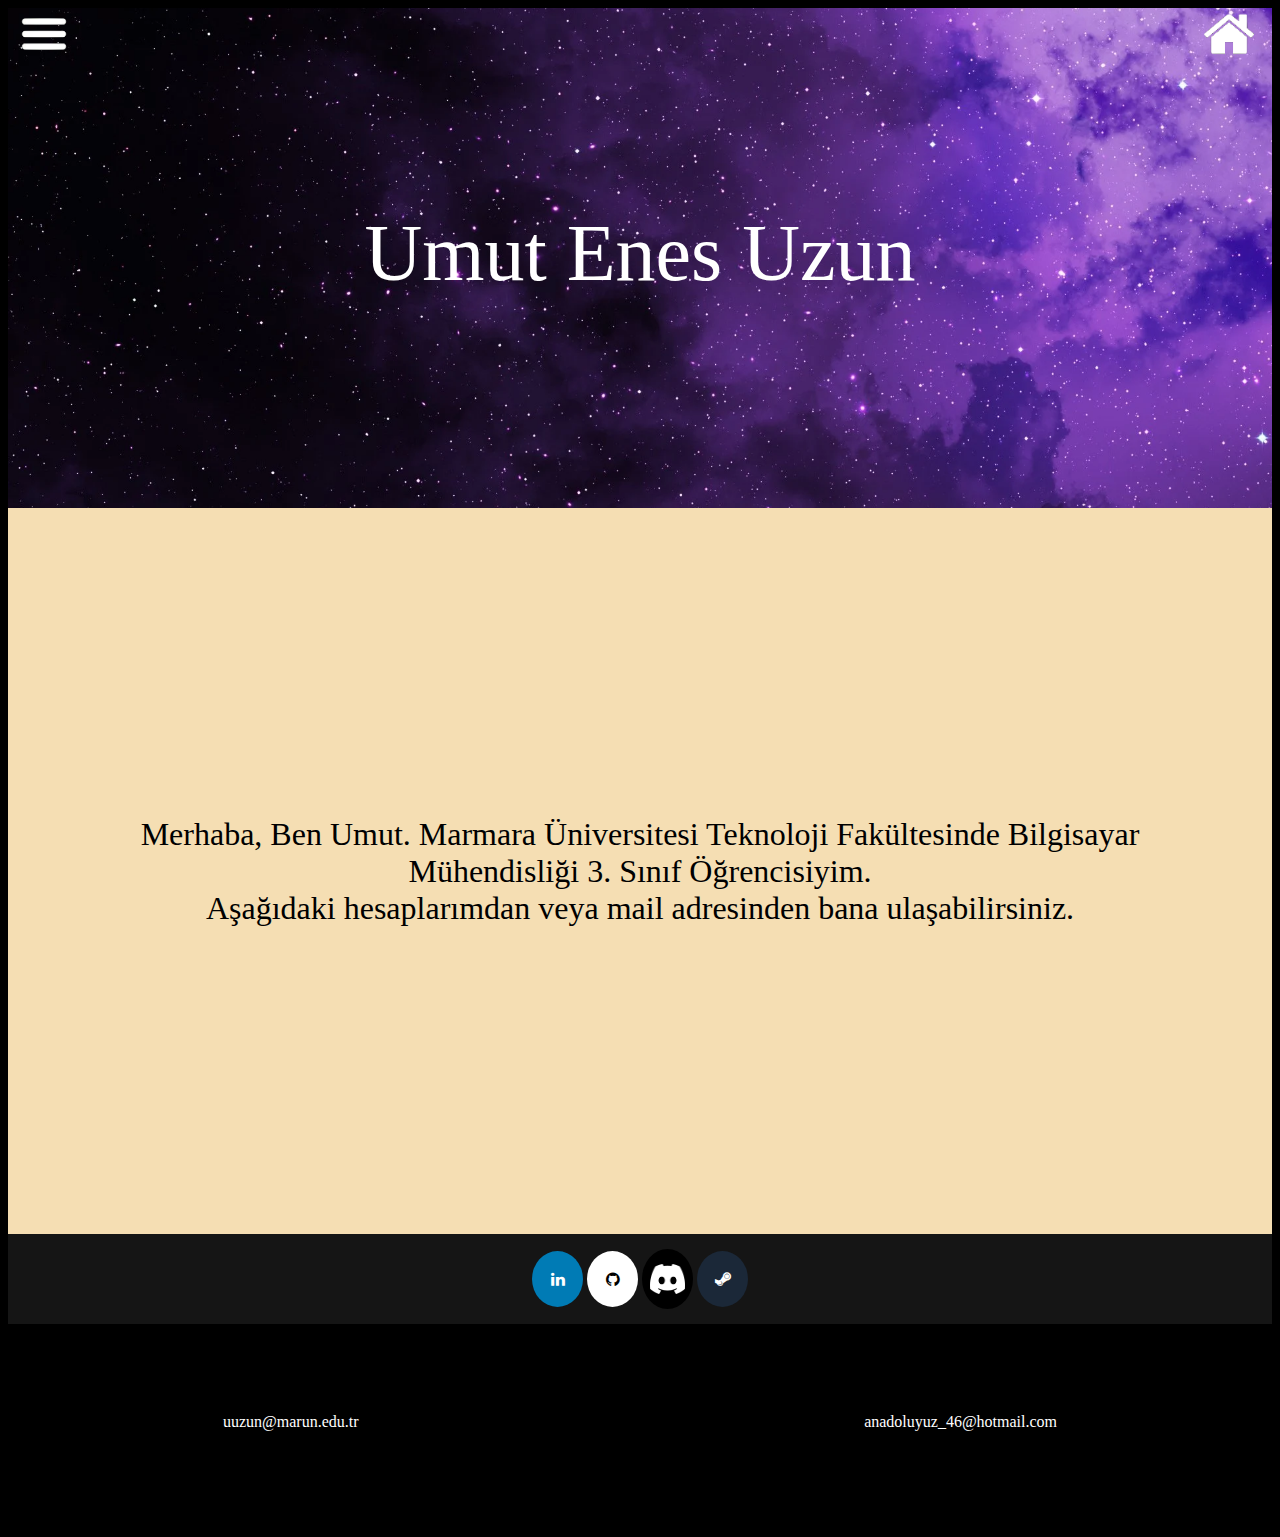
==== index.html @ 54afd212 "feat: update social links" ====
<html>
    <head>
        <link rel="stylesheet" href="assets/css/style.css">
        <link rel="stylesheet" href="https://cdnjs.cloudflare.com/ajax/libs/font-awesome/4.7.0/css/font-awesome.min.css">
        <title>Umut Enes Uzun</title>
        
        <script src="assets/scripts/script.js"></script>
        <meta name = "viewport" content="width=device-width", initial-scale="1">
    </head>
    
    <body>
        <header>

            <div id="mySidebar" class="sidebar">
                <a href="javascript:void(0)" class="closebtn" onclick="closeNav()">&times;</a>
                <a href="/about.html">Hakkında</a>
                <a href="/skills.html">Beceriler</a>
                <a href="/projects.html">Projeler</a>
              </div>
            <div class = "mainBar">
                    <button class="openbtn" onclick="openNav()">
                        <img border="0" alt="MENU" src="assets/images/menu.png" width="50" height="50">
                    </button>  
                    <a href="/index.html" id="home">
                        <img border="0" alt="HOME" src="assets/images/home.png" width="50" height="50">
                    </a>
            </div>
            <div class="centered" style="font-size: 80px;">Umut Enes Uzun</div>   
         </header>
        <section>
            <div class="index"> Merhaba, Ben Umut. Marmara Üniversitesi Teknoloji Fakültesinde Bilgisayar Mühendisliği 3. Sınıf Öğrencisiyim. <br> Aşağıdaki hesaplarımdan veya mail adresinden bana ulaşabilirsiniz. <br></div>
        </section>    
        <footer>
            <div class="social">
                    <a href="https://www.linkedin.com/in/umut-enes-uzun-592963269/" target="_blank" class="fa fa-linkedin"></a>

                    <a href="https://github.com/TheCrks/" target="_blank" class="fa fa-github"></a>
                    
                    <a href="https://discord.com/users/744295801098076221" target="_blank" class="fa fa-discord">
                        <img border="0" alt="MENU" src="assets/images/discord.png" width="35" height="30">
                    </a>

                    <a href="https://steamcommunity.com/profiles/76561198869839782" target="_blank" class="fa fa-steam"></a>
            </div>
            <div class="contacts">
                    <span id="pad">uuzun@marun.edu.tr</span>
                    <span>anadoluyuz_46@hotmail.com</span>
            </div>
        </footer>    
    </body>
</html>
---- assets/css/style.css ----
body{
    background-color: black;
    color: white;
}
/*Update*/
header{
    position: relative;
    height: 500px;
    background-image: url(../images/background.webp);
    background-repeat: no-repeat;
    background-size: cover;
}
img {
    border-radius: 5px;
}
.centered {
    position: absolute;
    top: 40%;
    width: 100%;
    text-align: center;
  }

section{
    padding: 5%;
    display: flex;
    flex-wrap: wrap;
    flex-direction: row;
    font-size: xx-large;
    color: black;
    text-align: center;
    align-items: center;
    height: 600px;
    background-color: wheat;
}

#projects_section{
    display: flex;
    height: fit-content;
    padding-top: 5%;
    padding-bottom: 5%;
    padding-left: 5%;
    align-items: left;
    text-align: left;
}


footer{
    height: 50px;
    margin-bottom: 20%;
}

.mainBar{
    z-index: 1;
    position: fixed;
    display: flex;
    justify-content: space-between;
    align-items: center;
    right: 1vw;
    left: 1vw;
    width: 97vw;
}

.sidebar {
    z-index: 2;
    height: 100%;
    width: 0;
    position: fixed;
    top: 0;
    left: 0;
    background-color: #111;
    overflow-x: hidden;
    padding-top: 60px;
    transition: 0.5s; 
  }


  .sidebar a {
    padding: 8px 8px 8px 32px;
    text-decoration: none;
    font-size: 25px;
    color: #818181;
    display: block;
    transition: 0.3s;
  }

  .sidebar .closebtn {
    z-index: 2;
    position: absolute;
    top: 0;
    right: 25px;
    font-size: 36px;
    margin-left: 50px;
  }

  .openbtn {
    background: none;
    cursor: pointer;
    border: none;
  }

  #skillList{
    width: 0;
    height: 0;
    overflow-x: hidden;
    overflow-y: hidden;
  }

  #skillSearch{
    display: flex;
    margin-left: 45%;
    flex-direction: column;
  }

  #ti{
    font-size: medium;
  }

  #skillSearch div{
    margin-bottom: 15px;
  }

  #main {
    transition: margin-left .5s; /* If you want a transition effect */
    padding: 20px;
  }
  

  @media screen and (max-height: 450px) {
    .sidebar {padding-top: 15px;}
    .sidebar a {font-size: 18px;}
  }

.social{
    display: flex;
    padding-top: 10px;
    padding-bottom: 10px;
    align-items: center;
    background-color: rgb(21, 21, 21);
    justify-content: center;
}
.fa {
  padding: 20px;
  font-size: 50px;
  width: 35px;
  text-align: center;
  text-decoration: none;
  margin: 5px 2px;
  border-radius: 50%;
}

.fa-linkedin {
  background: #007bb5;
  color: white;
}

.fa-github {
  background: white;
  color: black;
}

.fa-steam {
  background: #1b2838;
  color: white;
}

.fa-discord {
  padding-top: 15px;
  padding-bottom: 15px;
  background: #000000;
  color: white;
}

.fa:hover {
  opacity: 0.5;
}

.projects{
    flex-wrap: wrap;
    flex-direction: row;
    display: flex;
    margin-top: 50px;
    margin-left: 10px;
    margin-right: 70px;
    height: 300px;
    width: 500px;
    border: 3px solid chocolate;
    border-radius: 5px;
}

.projects div{
    font-size: medium;
    text-align: left;
    align-items: center;
    justify-content: center;
    display: flex;
    border: 3px solid chocolate;
    flex-grow: 1;
    border-radius: 5px;
    width: 40%;
    height: 70%;
    margin-left: 20px;
    margin-right: 20px;
    margin-top: 1%;
    margin-bottom: 5%;
}

.projects #left{
    margin-right: 0px;
    text-align: center;
    flex-grow: 0;
    width: 40%;
}

.projects .div_header{
    font-size: xx-large;
    flex-grow: 0;
    flex-shrink: 0;
    width: 454px;
    height: 10%;
    margin-bottom: 5%;
}

.projects .break{
    border: none;
    flex-basis: 100%;
    height: 0;
    margin: 0%;
  }

.space{
    width: 10%;
    display: flex;
    flex-grow: 1;
  }
.social a{
    padding-left: 8px;
    padding-right: 8px;
}
.contacts{
    display: flex;
    align-items: center;
    justify-content: center;
    padding-top: 7%;
}
a{
    text-decoration: none;
}
.contacts span#pad{
    padding-right: 40%;
}
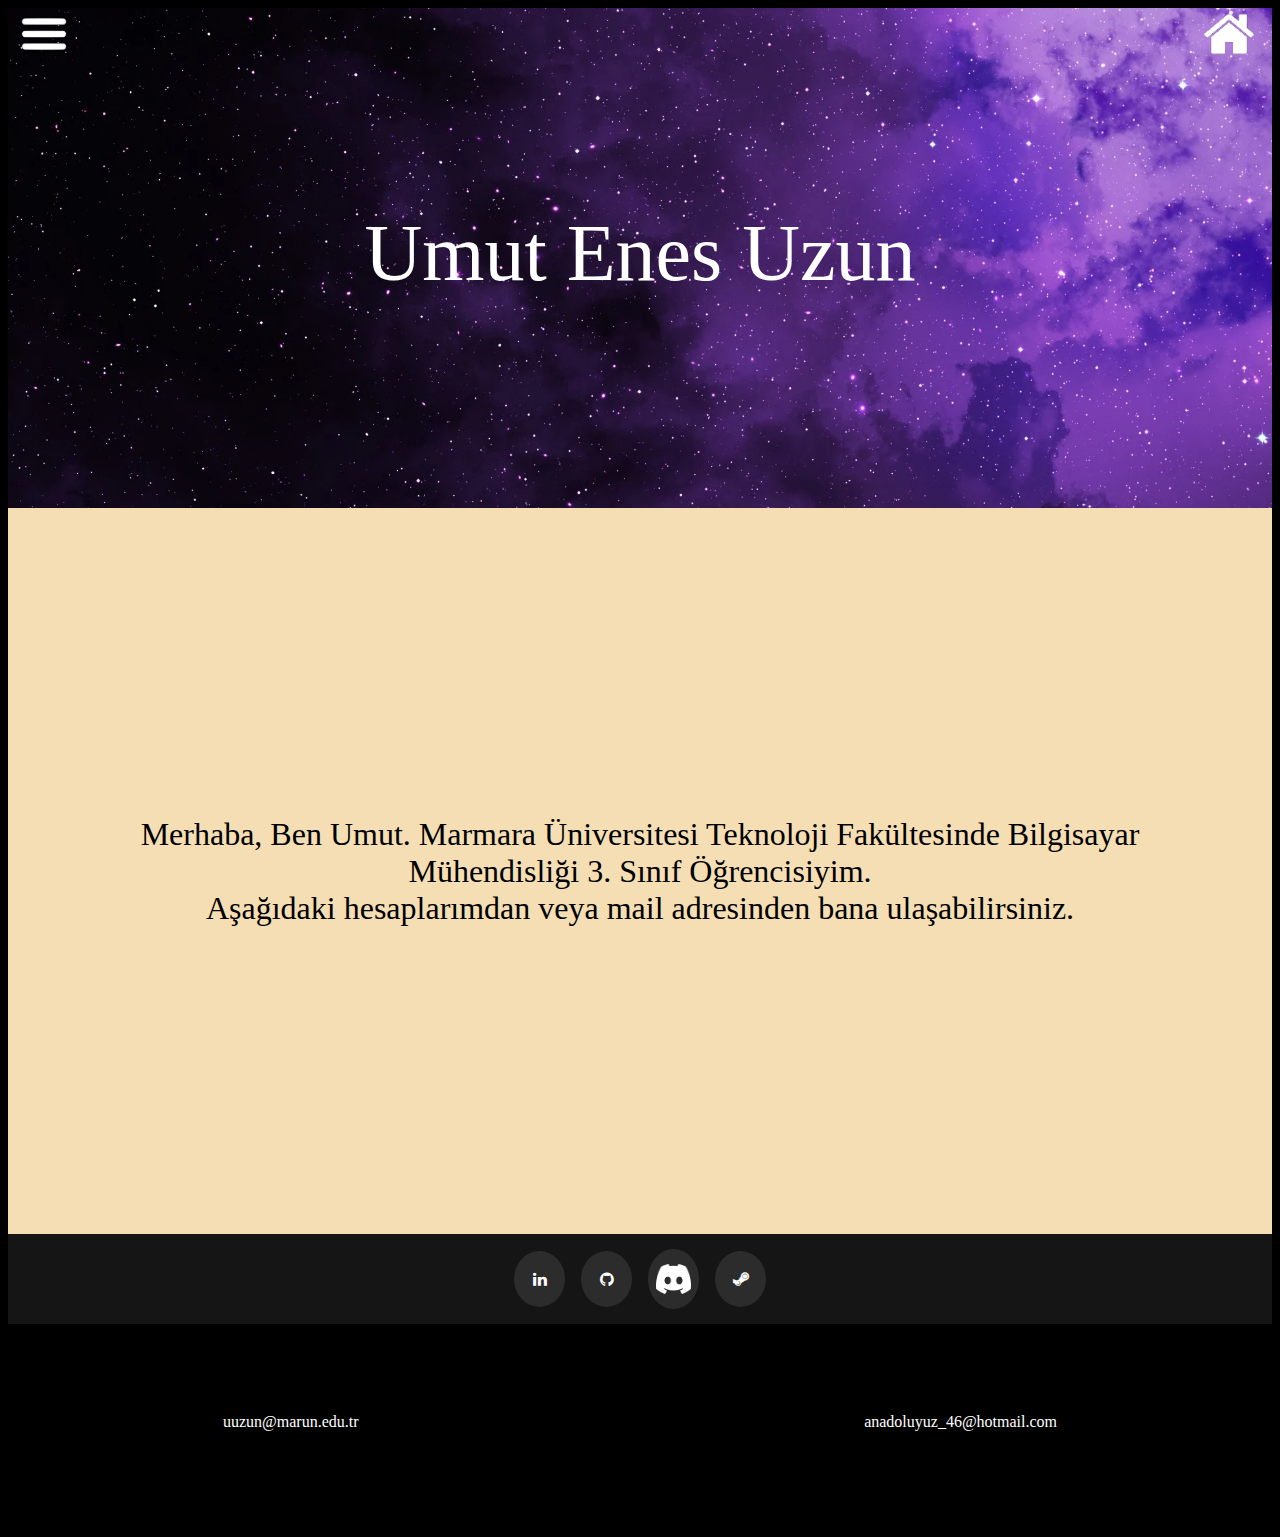
==== commit fcf6ed91: "feat: added icon effects" ====
--- a/index.html
+++ b/index.html
@@ -31,7 +31,7 @@
             <div class="index"> Merhaba, Ben Umut. Marmara Üniversitesi Teknoloji Fakültesinde Bilgisayar Mühendisliği 3. Sınıf Öğrencisiyim. <br> Aşağıdaki hesaplarımdan veya mail adresinden bana ulaşabilirsiniz. <br></div>
         </section>    
         <footer>
-            <div class="social">
+            <div class="social hi-icon-wrap hi-icon-effect-1 hi-icon-effect-1a">
                     <a href="https://www.linkedin.com/in/umut-enes-uzun-592963269/" target="_blank" class="fa fa-linkedin"></a>
 
                     <a href="https://github.com/TheCrks/" target="_blank" class="fa fa-github"></a>
--- a/assets/css/style.css
+++ b/assets/css/style.css
@@ -138,7 +138,18 @@
     background-color: rgb(21, 21, 21);
     justify-content: center;
 }
+
+.social a{
+  margin-right: 8px;
+  margin-left: 8px;
+  padding-left: 8px;
+  padding-right: 8px;
+}
+
 .fa {
+  position: relative;
+	z-index: 1;
+	color: #fff;
   padding: 20px;
   font-size: 50px;
   width: 35px;
@@ -148,7 +159,70 @@
   border-radius: 50%;
 }
 
-.fa-linkedin {
+.fa:after {
+	pointer-events: none;
+	position: absolute;
+	width: 100%;
+	height: 100%;
+	border-radius: 50%;
+	content: '';
+	-webkit-box-sizing: content-box; 
+	-moz-box-sizing: content-box; 
+	box-sizing: content-box;
+}
+
+.fa:before {
+	speak: none;
+	font-style: normal;
+	font-weight: normal;
+	font-variant: normal;
+	text-transform: none;
+	display: block;
+	-webkit-font-smoothing: antialiased;
+}
+
+/* Effect 1 */
+.hi-icon-effect-1 .fa {
+	background: rgba(255,255,255,0.1);
+	-webkit-transition: background 0.2s, color 0.2s;
+	-moz-transition: background 0.2s, color 0.2s;
+	transition: background 0.2s, color 0.2s;
+}
+
+.hi-icon-effect-1 .fa:after {
+	top: -7px;
+	left: -7px;
+	padding: 7px;
+	box-shadow: 0 0 0 4px #fff;
+	-webkit-transition: -webkit-transform 0.2s, opacity 0.2s;
+	-webkit-transform: scale(.8);
+	-moz-transition: -moz-transform 0.2s, opacity 0.2s;
+	-moz-transform: scale(.8);
+	-ms-transform: scale(.8);
+	transition: transform 0.2s, opacity 0.2s;
+	transform: scale(.8);
+	opacity: 0;
+}
+
+/* Effect 1a */
+.hi-icon-effect-1a .fa:hover {
+	background: rgba(255,255,255,1);
+	color: #979797;
+}
+
+.hi-icon-effect-1a .fa:hover:after {
+	-webkit-transform: scale(1);
+	-moz-transform: scale(1);
+	-ms-transform: scale(1);
+	transform: scale(1);
+	opacity: 1;
+}
+.fa-discord {
+  padding-top: 15px;
+  padding-bottom: 15px;
+}
+command{
+/*.fa-linkedin {
   background: #007bb5;
   color: white;
 }
@@ -170,9 +244,9 @@
   color: white;
 }
 
-.fa:hover {
+ .fa:hover {
   opacity: 0.5;
-}
+} */}
 
 .projects{
     flex-wrap: wrap;
@@ -232,10 +306,7 @@
     display: flex;
     flex-grow: 1;
   }
-.social a{
-    padding-left: 8px;
-    padding-right: 8px;
-}
+
 .contacts{
     display: flex;
     align-items: center;
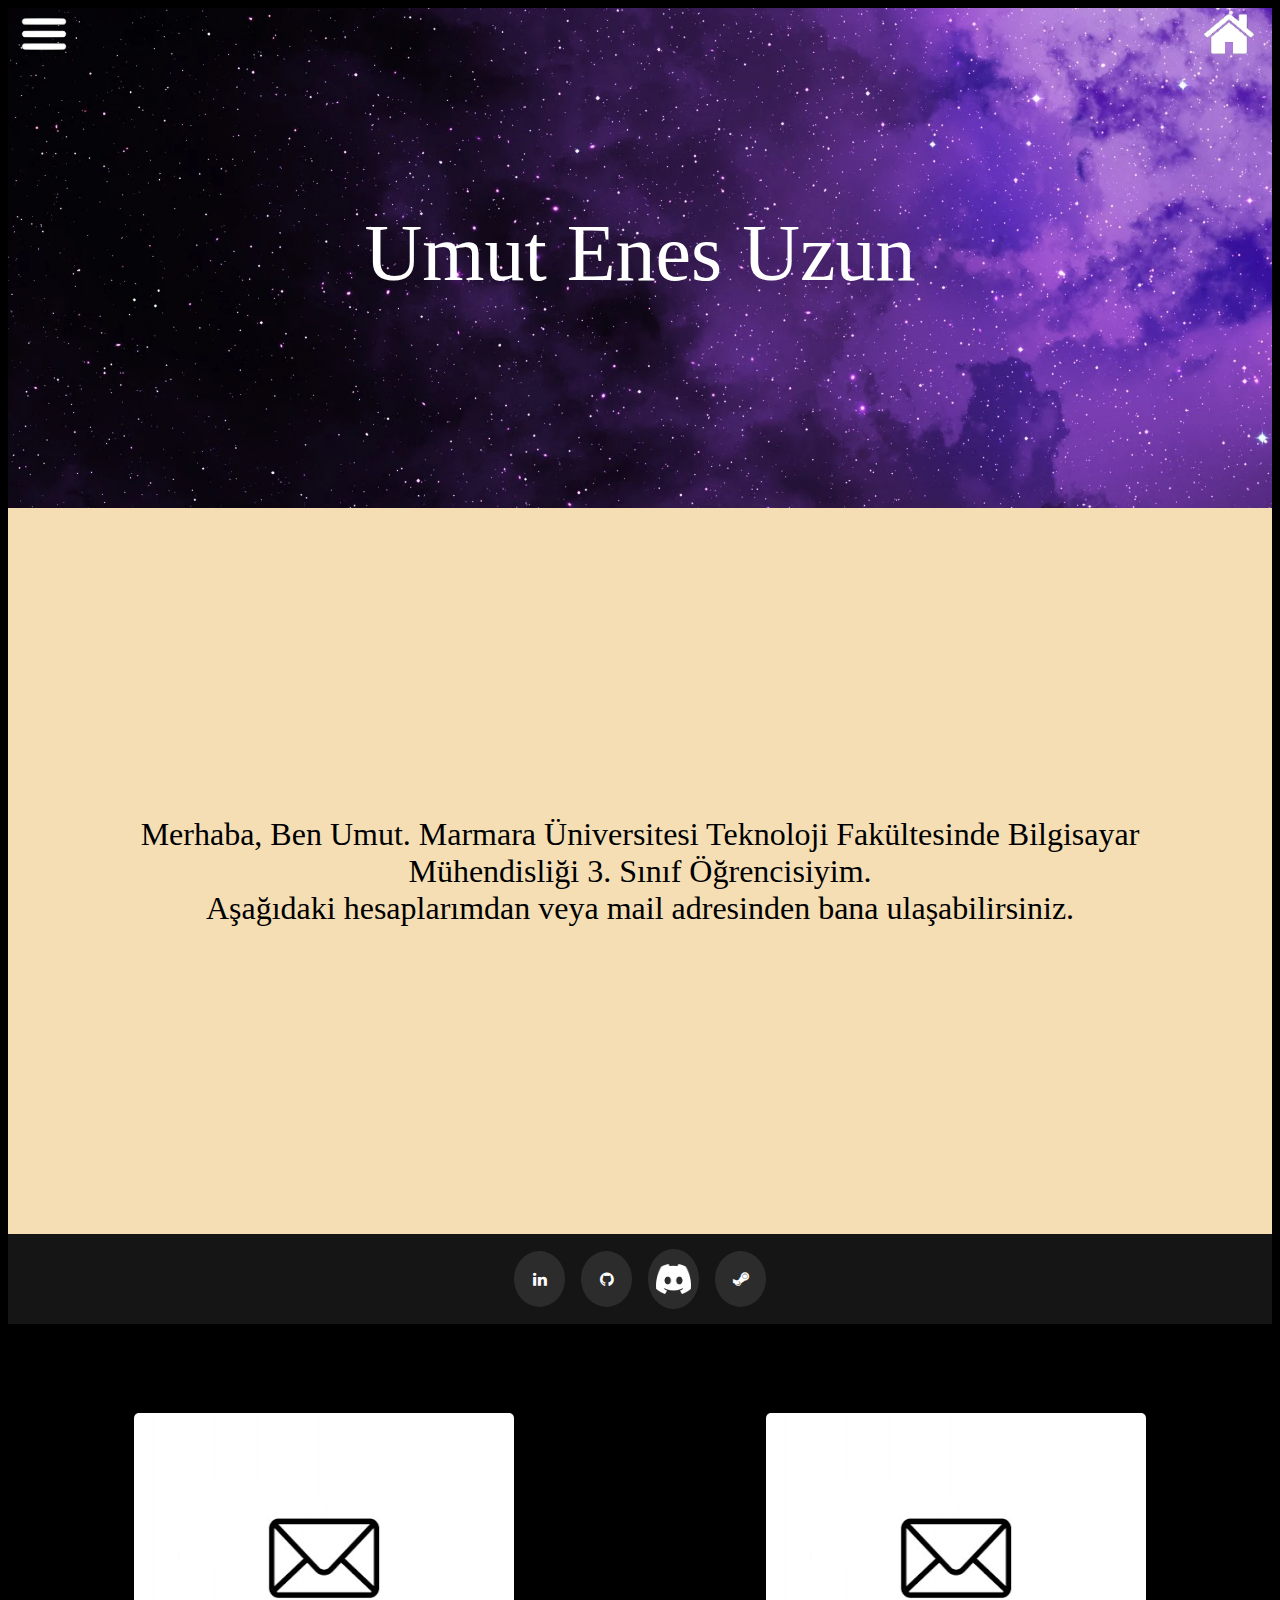
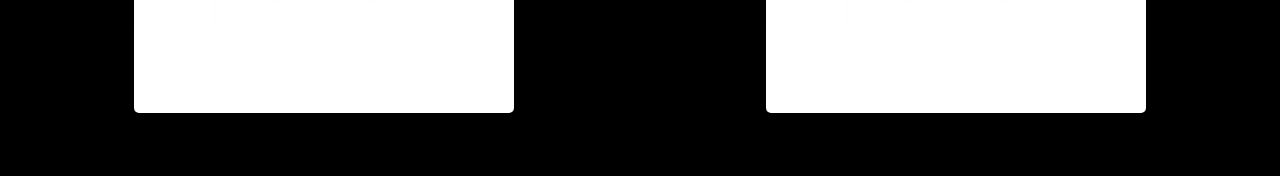
==== commit e5c313a8: "feat: added caption hover for contacts" ====
--- a/index.html
+++ b/index.html
@@ -5,6 +5,7 @@
         <title>Umut Enes Uzun</title>
         
         <script src="assets/scripts/script.js"></script>
+        <script src="assets/scripts/deneme.js"></script>
         <meta name = "viewport" content="width=device-width", initial-scale="1">
     </head>
     
@@ -43,8 +44,24 @@
                     <a href="https://steamcommunity.com/profiles/76561198869839782" target="_blank" class="fa fa-steam"></a>
             </div>
             <div class="contacts">
-                    <span id="pad">uuzun@marun.edu.tr</span>
-                    <span>anadoluyuz_46@hotmail.com</span>
+                <span class="pad cs-style-4">
+					<figure>
+						<div><img src="assets/images/mail.png" alt="mail" width="400" height="300"></div>
+						<figcaption>
+							<h3>Öğrenci Mail</h3>
+							<span>uuzun@marun.edu.tr</span>
+						</figcaption>
+					</figure>
+			</span>
+            <span class="pad cs-style-4">
+                <figure>
+                    <div><img src="assets/images/mail.png" alt="mail" width="400" height="300"></div>
+                    <figcaption>
+                        <h3>Kişisel Mail</h3>
+                        <span>anadoluyuz_46@hotmail.com</span>
+                    </figcaption>
+                </figure>
+        </span>
             </div>
         </footer>    
     </body>
--- a/assets/css/style.css
+++ b/assets/css/style.css
@@ -120,7 +120,7 @@
   }
 
   #main {
-    transition: margin-left .5s; /* If you want a transition effect */
+    transition: margin-left .5s;
     padding: 20px;
   }
   
@@ -248,6 +248,95 @@
   opacity: 0.5;
 } */}
 
+.pad figure {
+	margin: 0;
+	position: relative;
+}
+
+.pad figure img {
+	max-width: 100%;
+	display: block;
+	position: relative;
+}
+
+.pad figcaption {
+	position: absolute;
+	top: 0;
+	left: 0;
+	padding-right: 10px;
+  padding-left: 10px;
+	background: #2c3f52;
+	color: #ed4e6e;
+}
+
+.pad figcaption h3 {
+	margin-bottom: 5px;
+	padding: 0;
+	color: #fff;
+}
+
+
+.cs-style-4 figure {
+	-webkit-transform-style: preserve-3d;
+	-moz-transform-style: preserve-3d;
+	transform-style: preserve-3d;
+}
+
+.cs-style-4 figure > div {
+	overflow: hidden;
+}
+
+.cs-style-4 figure img {
+	-webkit-transition: -webkit-transform 0.4s;
+	-moz-transition: -moz-transform 0.4s;
+	transition: transform 0.4s;
+}
+
+.no-touch .cs-style-4 figure:hover img,
+.cs-style-4 figure.cs-hover img {
+	-webkit-transform: translateX(25%);
+	-moz-transform: translateX(25%);
+	-ms-transform: translateX(25%);
+	transform: translateX(25%);
+}
+
+.cs-style-4 figcaption {
+	height: 100%;
+	width: 50%;
+	opacity: 0;
+	-webkit-backface-visibility: hidden;
+	-moz-backface-visibility: hidden;
+	backface-visibility: hidden;
+	-webkit-transform-origin: 0 0;
+	-moz-transform-origin: 0 0;
+	transform-origin: 0 0;
+	-webkit-transform: rotateY(-90deg);
+	-moz-transform: rotateY(-90deg);
+	transform: rotateY(-90deg);
+	-webkit-transition: -webkit-transform 0.4s, opacity 0.1s 0.3s;
+	-moz-transition: -moz-transform 0.4s, opacity 0.1s 0.3s;
+	transition: transform 0.4s, opacity 0.1s 0.3s;
+}
+
+.no-touch .cs-style-4 figure:hover figcaption,
+.cs-style-4 figure.cs-hover figcaption {
+	opacity: 1;
+	-webkit-transform: rotateY(0deg);
+	-moz-transform: rotateY(0deg);
+	transform: rotateY(0deg);
+	-webkit-transition: -webkit-transform 0.4s, opacity 0.1s;
+	-moz-transition: -moz-transform 0.4s, opacity 0.1s;
+	transition: transform 0.4s, opacity 0.1s;
+}
+
+.cs-style-4 figcaption a {
+	position: absolute;
+	bottom: 20px;
+	right: 20px;
+}
+
+
+
 .projects{
     flex-wrap: wrap;
     flex-direction: row;
@@ -316,7 +405,9 @@
 a{
     text-decoration: none;
 }
-.contacts span#pad{
-    padding-right: 40%;
-}
-
+.contacts span.pad{
+    padding-right: 10%;
+    padding-left: 10%;
+    padding-bottom: 5%;
+}
+
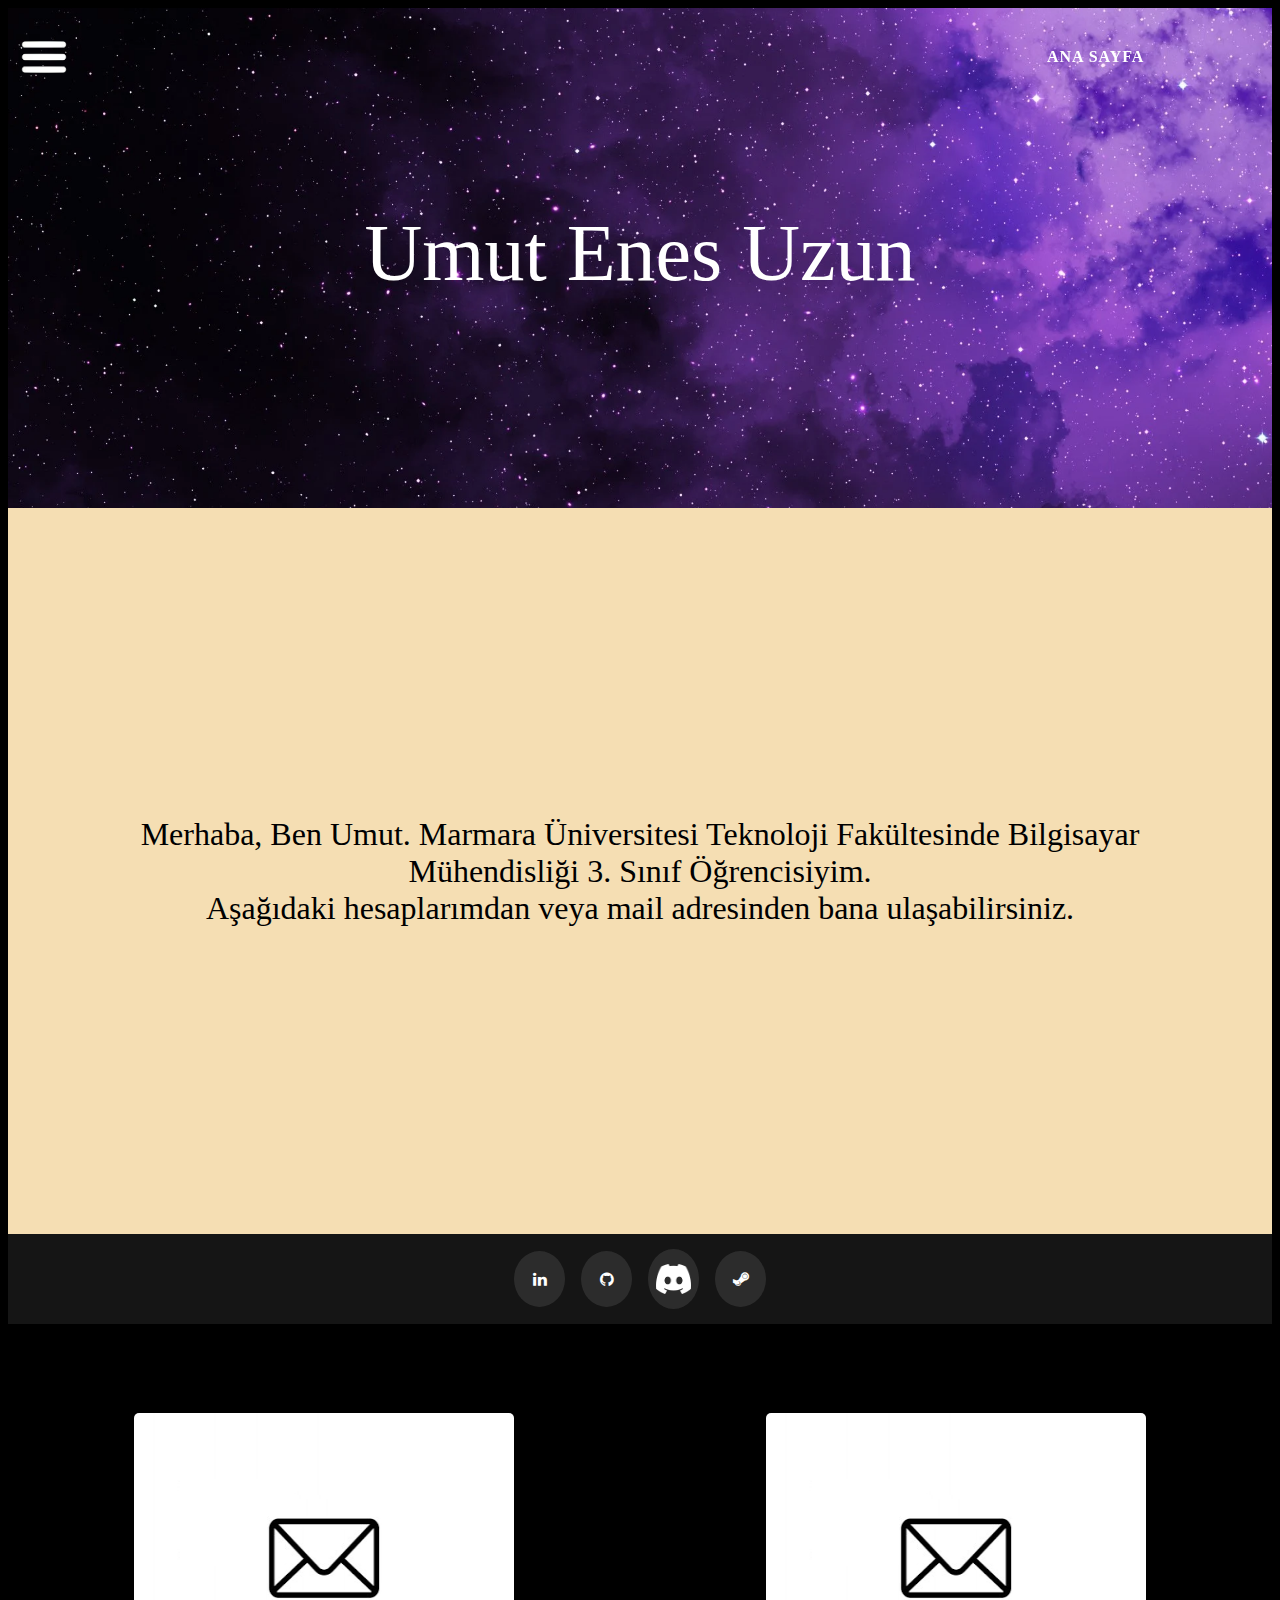
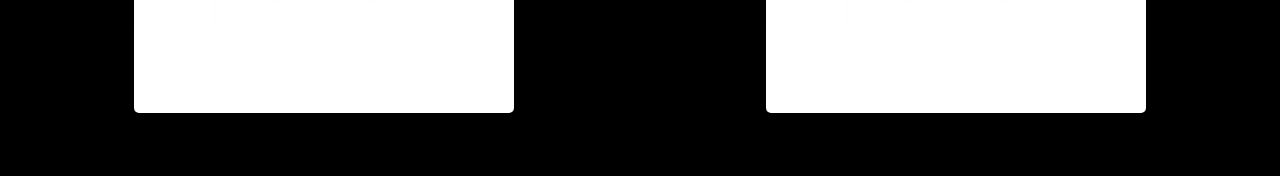
==== commit 368af894: "feat : button animation" ====
--- a/index.html
+++ b/index.html
@@ -18,12 +18,14 @@
                 <a href="/skills.html">Beceriler</a>
                 <a href="/projects.html">Projeler</a>
               </div>
+
             <div class = "mainBar">
                     <button class="openbtn" onclick="openNav()">
                         <img border="0" alt="MENU" src="assets/images/menu.png" width="50" height="50">
                     </button>  
                     <a href="/index.html" id="home">
-                        <img border="0" alt="HOME" src="assets/images/home.png" width="50" height="50">
+                        <button class="btn btn-1 btn-1e">Ana Sayfa</button>
+                       <!-- <img border="0" alt="HOME" src="assets/images/home.png" width="50" height="50"> -->
                     </a>
             </div>
             <div class="centered" style="font-size: 80px;">Umut Enes Uzun</div>   
--- a/assets/css/style.css
+++ b/assets/css/style.css
@@ -411,3 +411,70 @@
     padding-bottom: 5%;
 }
 
+
+.btn {
+	border: none;
+	font-family: inherit;
+	font-size: inherit;
+	color: inherit;
+	background: none;
+	cursor: pointer;
+	padding: 25px 80px;
+	display: inline-block;
+	margin: 15px 30px;
+	text-transform: uppercase;
+	letter-spacing: 1px;
+	font-weight: 700;
+	outline: none;
+	position: relative;
+	-webkit-transition: all 0.3s;
+	-moz-transition: all 0.3s;
+	transition: all 0.3s;
+}
+
+.btn-1e{
+  color: #ffffff;
+}
+
+.btn:after {
+	content: '';
+	position: absolute;
+	z-index: -1;
+	-webkit-transition: all 0.3s;
+	-moz-transition: all 0.3s;
+	transition: all 0.3s;
+}
+
+.btn-1e {
+	overflow: hidden;
+}
+
+.btn-1e:after {
+	width: 100%;
+	height: 0;
+	top: 50%;
+	left: 50%;
+	background: #000000;
+	opacity: 0;
+	-webkit-transform: translateX(-50%) translateY(-50%) rotate(45deg);
+	-moz-transform: translateX(-50%) translateY(-50%) rotate(45deg);
+	-ms-transform: translateX(-50%) translateY(-50%) rotate(45deg);
+	transform: translateX(-50%) translateY(-50%) rotate(45deg);
+}
+
+.btn-1e:hover,
+.btn-1e:active {
+	color: #ffffff;
+}
+
+.btn-1e:hover:after {
+	height: 260%;
+	opacity: 1;
+}
+
+.btn-1e:active:after {
+	height: 400%;
+	opacity: 1;
+}
+
+
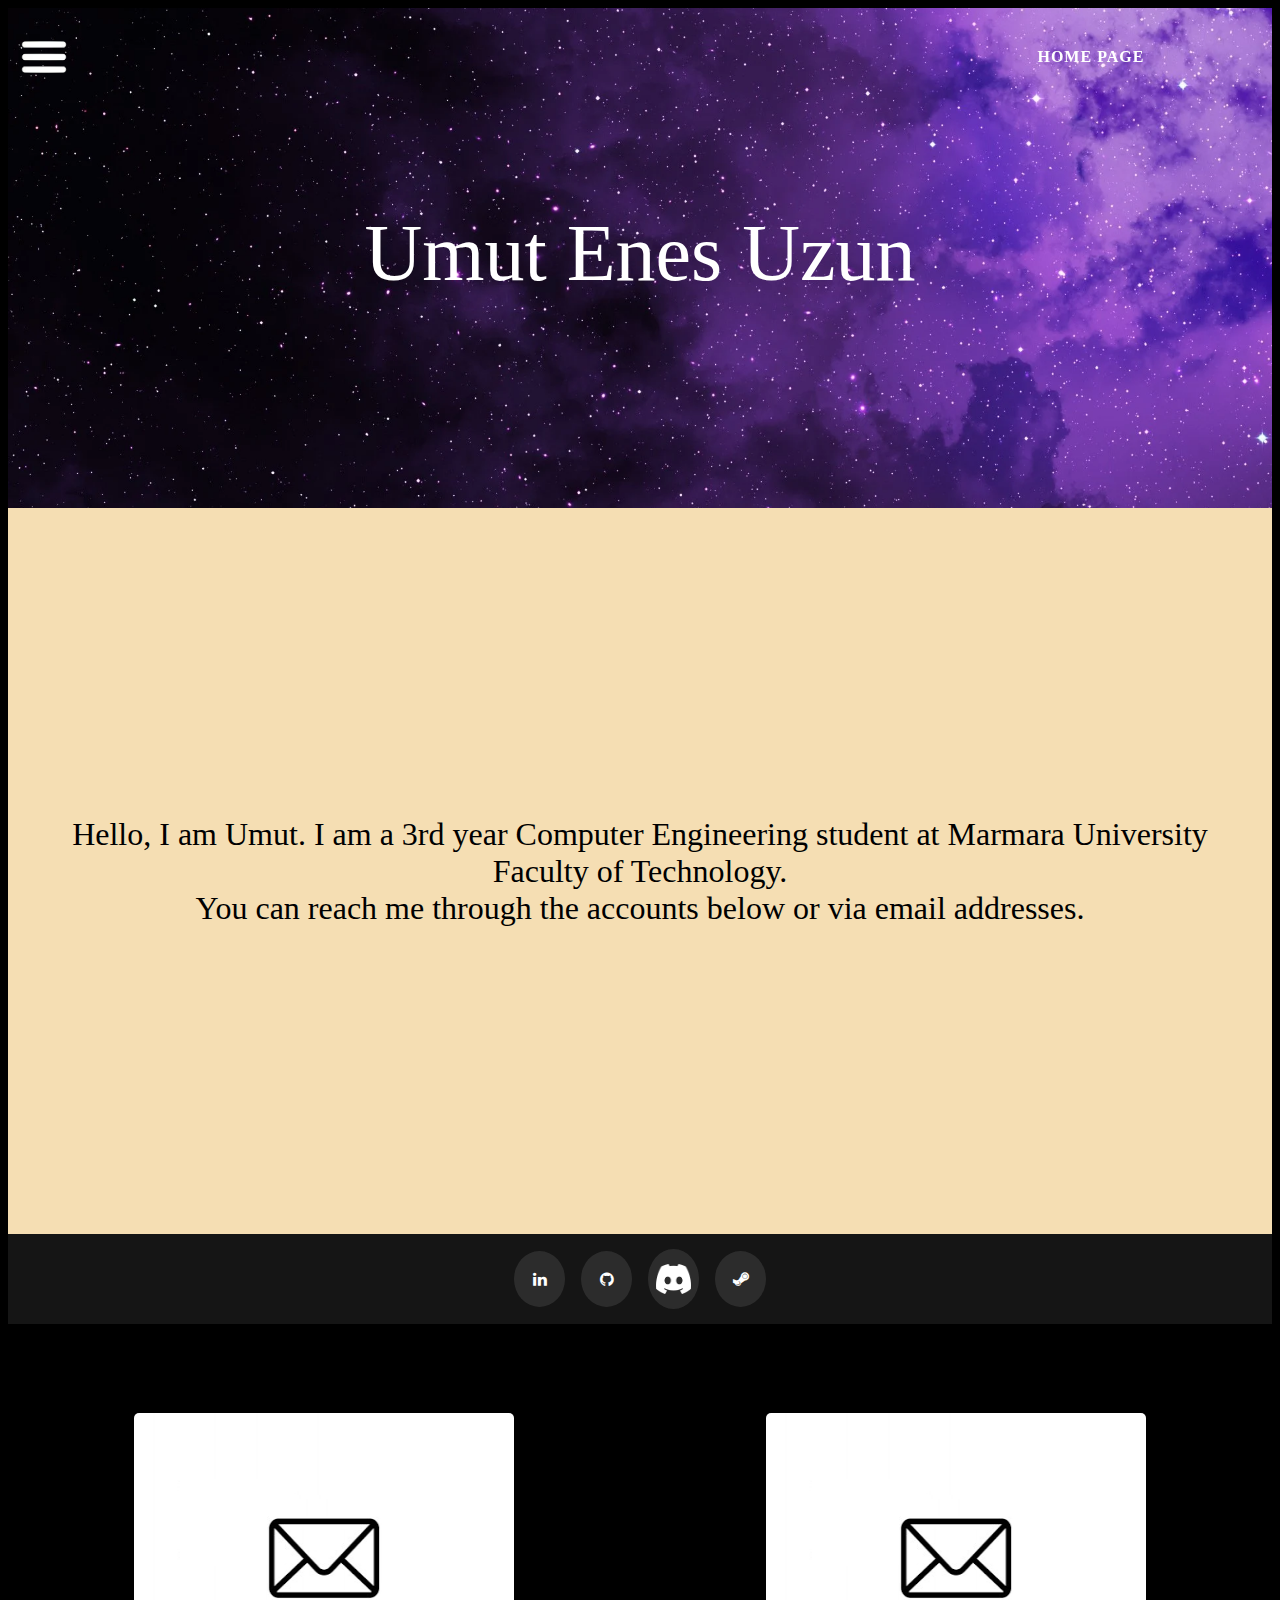
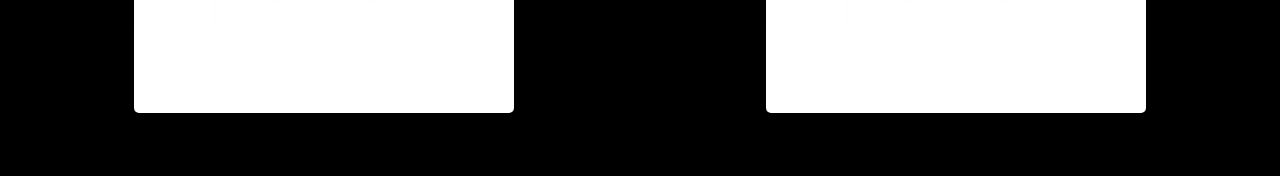
==== commit d72010ea: "feat: translate to english" ====
--- a/index.html
+++ b/index.html
@@ -14,9 +14,10 @@
 
             <div id="mySidebar" class="sidebar">
                 <a href="javascript:void(0)" class="closebtn" onclick="closeNav()">&times;</a>
-                <a href="/about.html">Hakkında</a>
-                <a href="/skills.html">Beceriler</a>
-                <a href="/projects.html">Projeler</a>
+                <a href="/about.html">About</a>
+                <a href="/skills.html">Skills</a>
+                <a href="/projects.html">Projects</a>
+                <!-- <a href="/game.html">Oyun</a> -->
               </div>
 
             <div class = "mainBar">
@@ -24,14 +25,16 @@
                         <img border="0" alt="MENU" src="assets/images/menu.png" width="50" height="50">
                     </button>  
                     <a href="/index.html" id="home">
-                        <button class="btn btn-1 btn-1e">Ana Sayfa</button>
+                        <button class="btn btn-1 btn-1e">Home Page</button>
                        <!-- <img border="0" alt="HOME" src="assets/images/home.png" width="50" height="50"> -->
                     </a>
             </div>
             <div class="centered" style="font-size: 80px;">Umut Enes Uzun</div>   
          </header>
         <section>
-            <div class="index"> Merhaba, Ben Umut. Marmara Üniversitesi Teknoloji Fakültesinde Bilgisayar Mühendisliği 3. Sınıf Öğrencisiyim. <br> Aşağıdaki hesaplarımdan veya mail adresinden bana ulaşabilirsiniz. <br></div>
+            <div class="index"> 
+                Hello, I am Umut. I am a 3rd year Computer Engineering student at Marmara University Faculty of Technology.
+                 <br>You can reach me through the accounts below or via email addresses.<br></div>
         </section>    
         <footer>
             <div class="social hi-icon-wrap hi-icon-effect-1 hi-icon-effect-1a">
@@ -50,7 +53,7 @@
 					<figure>
 						<div><img src="assets/images/mail.png" alt="mail" width="400" height="300"></div>
 						<figcaption>
-							<h3>Öğrenci Mail</h3>
+							<h3>Student Mail</h3>
 							<span>uuzun@marun.edu.tr</span>
 						</figcaption>
 					</figure>
@@ -59,7 +62,7 @@
                 <figure>
                     <div><img src="assets/images/mail.png" alt="mail" width="400" height="300"></div>
                     <figcaption>
-                        <h3>Kişisel Mail</h3>
+                        <h3>Personal Mail</h3>
                         <span>anadoluyuz_46@hotmail.com</span>
                     </figcaption>
                 </figure>
--- a/assets/css/style.css
+++ b/assets/css/style.css
@@ -30,7 +30,7 @@
     text-align: center;
     align-items: center;
     height: 600px;
-    background-color: wheat;
+    background-color: rgb(245, 222, 179);
 }
 
 #projects_section{
@@ -478,3 +478,21 @@
 }
 
 
+
+#fruit{
+  position: fixed;
+  left: 35%;
+  top: 10%;
+}
+
+#fruit img{
+ position: fixed;
+}
+
+
+
+#basket{
+  position: fixed;
+  top: 550px;
+  left: 5%;
+}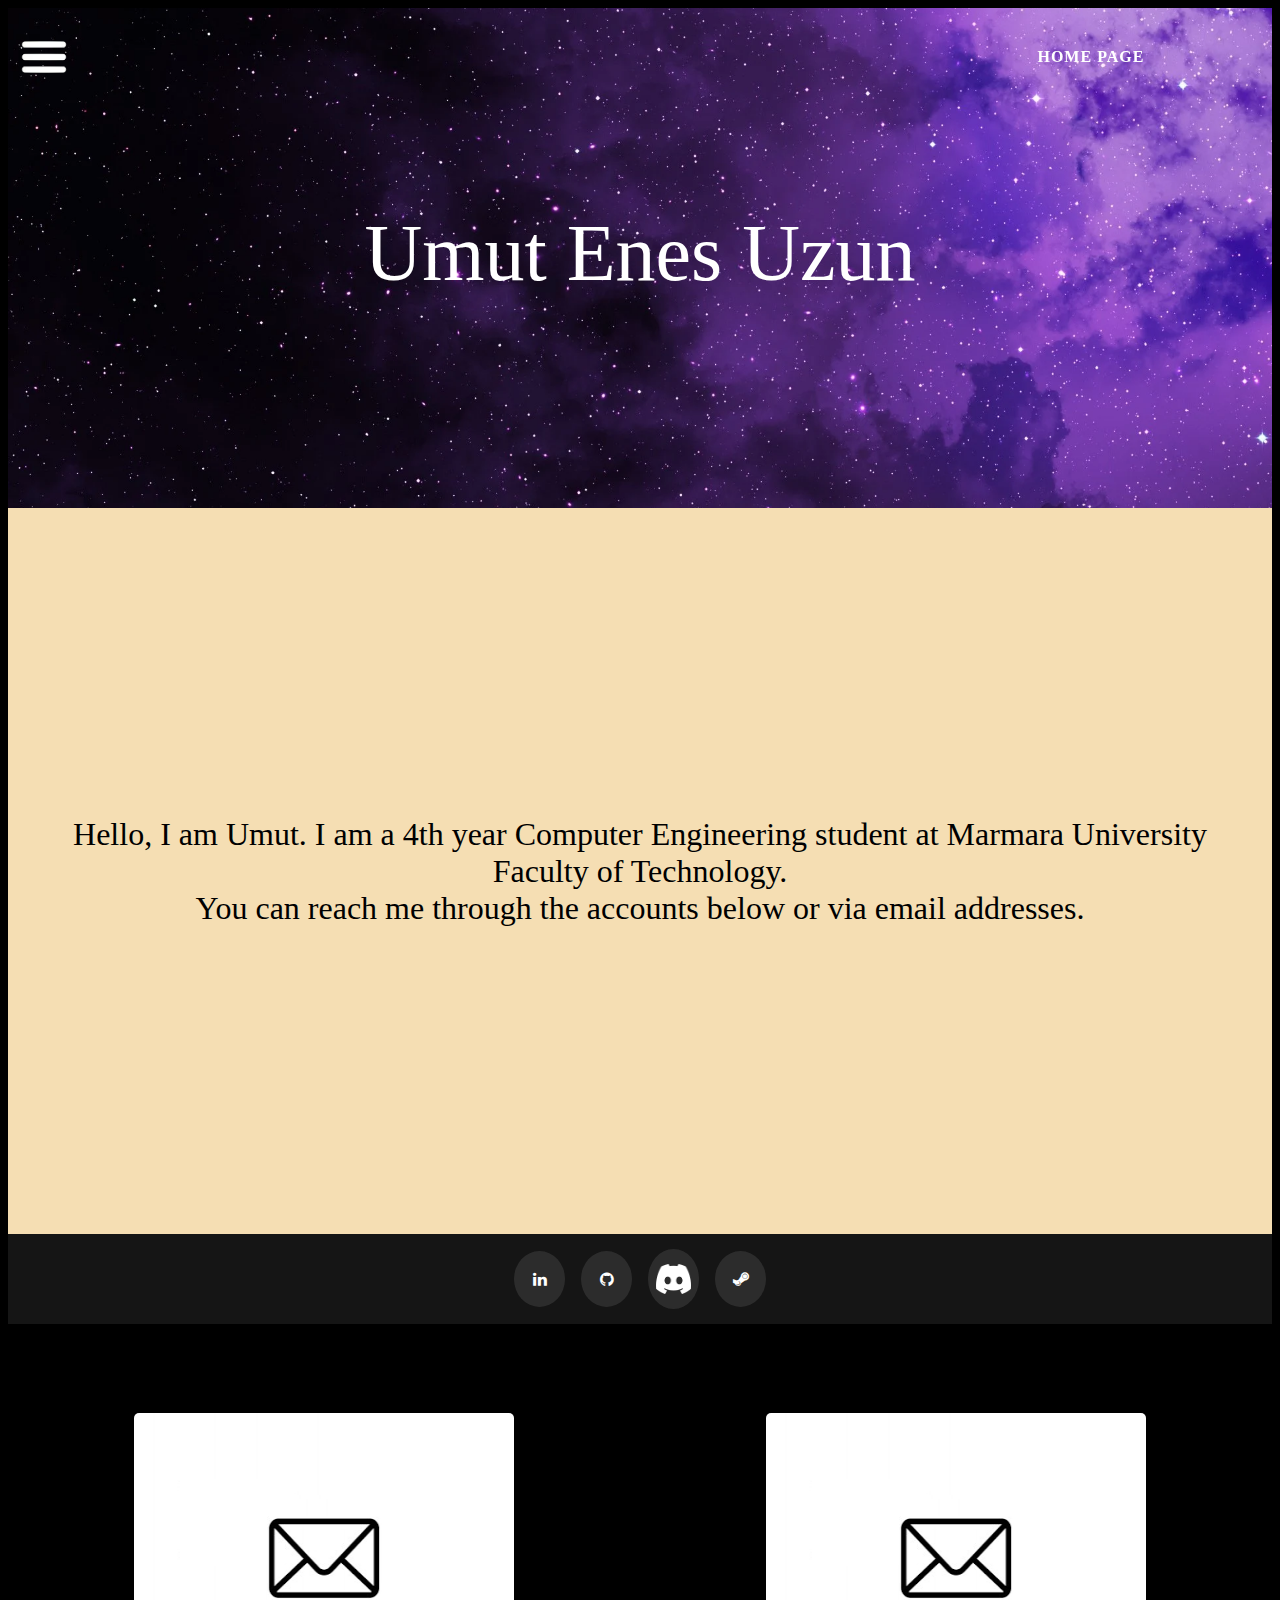
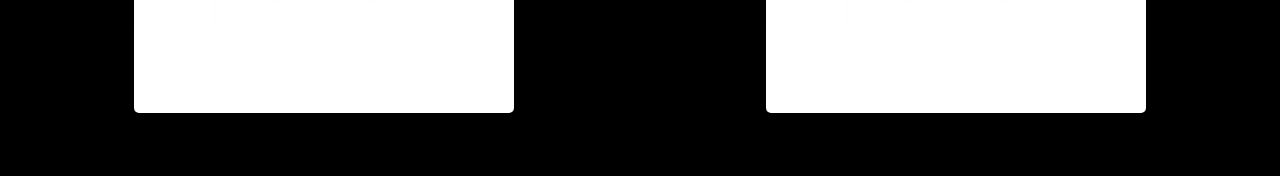
==== commit 19aee234: "Update index.html" ====
--- a/index.html
+++ b/index.html
@@ -33,7 +33,7 @@
          </header>
         <section>
             <div class="index"> 
-                Hello, I am Umut. I am a 3rd year Computer Engineering student at Marmara University Faculty of Technology.
+                Hello, I am Umut. I am a 4th year Computer Engineering student at Marmara University Faculty of Technology.
                  <br>You can reach me through the accounts below or via email addresses.<br></div>
         </section>    
         <footer>
